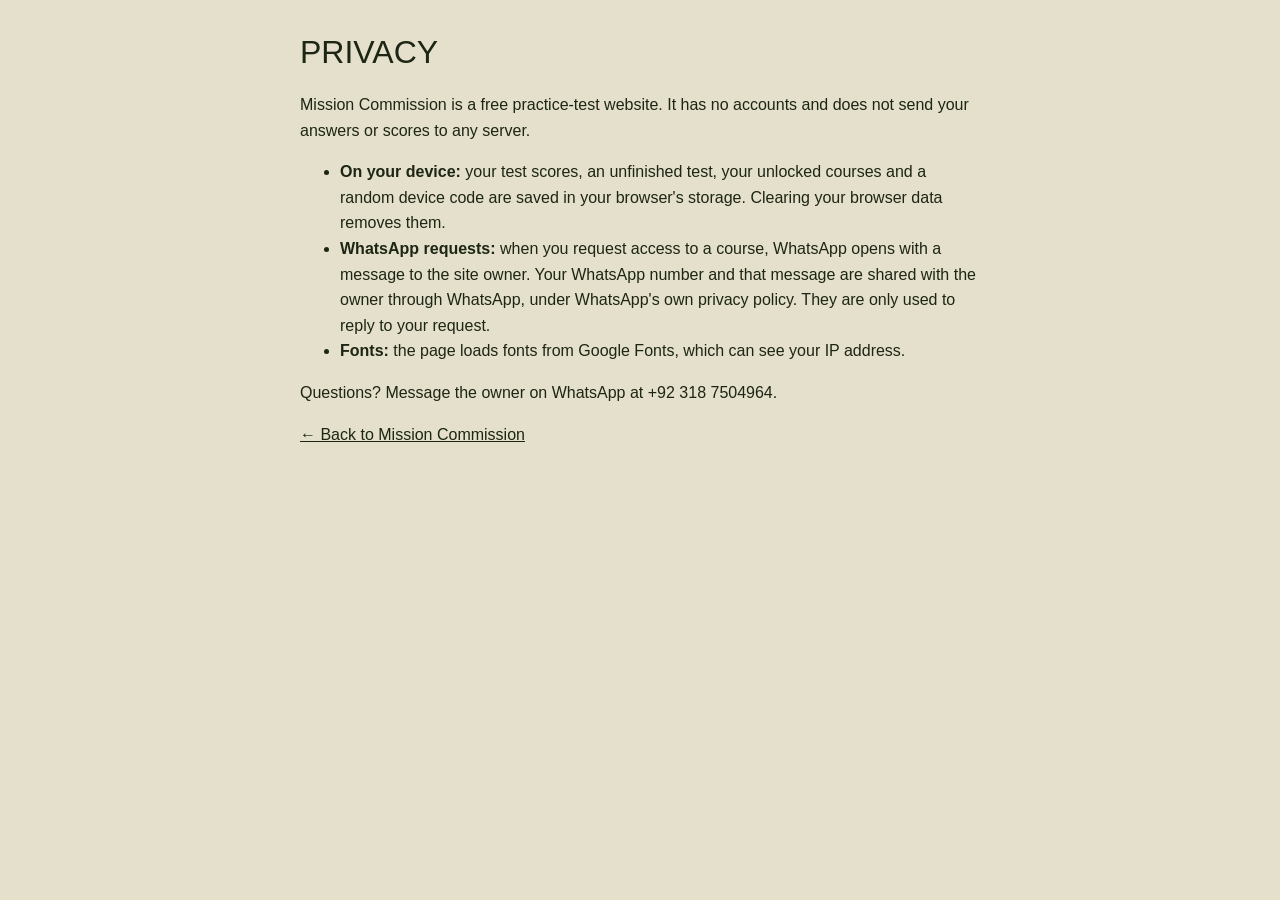
==== privacy.html @ 582a032e "Mission Commission website" ====
<!doctype html><html lang="en"><head><meta charset="utf-8"><meta name="viewport" content="width=device-width,initial-scale=1">
<title>Privacy · Mission Commission</title><link rel="icon" href="icons/favicon.svg" type="image/svg+xml"><link rel="stylesheet" href="style.css">
<style>.wrap{max-width:680px;margin:0 auto;padding:28px 0}h1{font-family:var(--font-head);text-transform:uppercase}p,li{line-height:1.6}a{color:inherit}</style></head>
<body><div class="wrap">
<h1>Privacy</h1>
<p>Mission Commission is a free practice-test website. It has no accounts and does not send your answers or scores to any server.</p>
<ul>
<li><b>On your device:</b> your test scores, an unfinished test, your unlocked courses and a random device code are saved in your browser's storage. Clearing your browser data removes them.</li>
<li><b>WhatsApp requests:</b> when you request access to a course, WhatsApp opens with a message to the site owner. Your WhatsApp number and that message are shared with the owner through WhatsApp, under WhatsApp's own privacy policy. They are only used to reply to your request.</li>
<li><b>Fonts:</b> the page loads fonts from Google Fonts, which can see your IP address.</li>
</ul>
<p>Questions? Message the owner on WhatsApp at +92 318 7504964.</p>
<p><a href="./">← Back to Mission Commission</a></p>
</div></body></html>
---- style.css ----
html{color-scheme:light}body{margin:0;font-size:16px;padding-left:16px;padding-right:16px}
@media (prefers-color-scheme: dark){:root:not([data-theme="light"]){color-scheme:dark}}
/* Layout: one centred field-manual column. Briefing board (test list) -> exam screen with sticky timer bar and slide-out roll-call palette -> debrief. */
:root{
  --bg:#e4e0cb; --panel:#f1eedd; --ink:#1d2514; --muted:#5b6247; --line:#b8b38d;
  --olive:#4a5d28; --olive-ink:#f4f1de; --brass:#9a7414; --ok:#2f6b2a; --bad:#a3301f; --none:#7a6a1c;
  --ok-bg:#d9e6c6; --bad-bg:#f0d3c8; --none-bg:#efe3b4;
  --font-display:'Black Ops One','Impact','Arial Black',sans-serif;
  --font-head:'Barlow Condensed','Arial Narrow',sans-serif;
  --font-body:'Barlow','Segoe UI',Arial,sans-serif;
}
@media (prefers-color-scheme: dark){:root:not([data-theme="light"]){
  --bg:#141a0e; --panel:#1e2615; --ink:#e9e7d3; --muted:#a3a98a; --line:#3b4528;
  --olive:#7f9a45; --olive-ink:#11160a; --brass:#d1a93a; --ok:#9fcf7a; --bad:#f08a72; --none:#e0c25a;
  --ok-bg:#2a3c1d; --bad-bg:#4a2419; --none-bg:#41381a; color-scheme:dark}}
:root[data-theme="dark"]{
  --bg:#141a0e; --panel:#1e2615; --ink:#e9e7d3; --muted:#a3a98a; --line:#3b4528;
  --olive:#7f9a45; --olive-ink:#11160a; --brass:#d1a93a; --ok:#9fcf7a; --bad:#f08a72; --none:#e0c25a;
  --ok-bg:#2a3c1d; --bad-bg:#4a2419; --none-bg:#41381a; color-scheme:dark}
*{box-sizing:border-box}
body{background:var(--bg);color:var(--ink);font-family:var(--font-body);font-size:16px;line-height:1.5;
  padding-block:0 40px;padding-left:max(16px,env(safe-area-inset-left,0px));padding-right:max(16px,env(safe-area-inset-right,0px))}
body::before{content:"";position:fixed;inset:0 0 auto;height:env(safe-area-inset-top,0px);z-index:30;background:var(--olive)}
.wrap{max-width:860px;margin:0 auto}
button{font:inherit;color:inherit;cursor:pointer}
:focus-visible{outline:3px solid var(--brass);outline-offset:2px}
h1,h2,h3{margin:0;font-weight:400;text-wrap:balance}
.stencil{font-family:var(--font-display);letter-spacing:.04em;text-transform:uppercase}
.label{font-family:var(--font-head);font-weight:600;letter-spacing:.14em;text-transform:uppercase;font-size:.8rem;color:var(--muted)}
.num{font-variant-numeric:tabular-nums}

/* masthead */
.mast{background:var(--olive);color:var(--olive-ink);margin:0 calc(-1*max(16px,env(safe-area-inset-left,0px)));
  padding:22px max(16px,env(safe-area-inset-left,0px)) 20px;border-bottom:6px double var(--brass)}
.mast .wrap{display:flex;justify-content:space-between;gap:16px;align-items:flex-end;flex-wrap:wrap}
.mast h1{font-family:var(--font-display);font-size:clamp(1.8rem,6vw,2.8rem);line-height:1;text-transform:uppercase;letter-spacing:.05em}
.mast p{margin:6px 0 0;font-family:var(--font-head);font-weight:600;letter-spacing:.16em;text-transform:uppercase;font-size:.9rem;opacity:.9}
.theme{border:2px solid currentColor;background:transparent;padding:6px 12px;font-family:var(--font-head);font-weight:700;letter-spacing:.12em;text-transform:uppercase;font-size:.8rem;color:var(--olive-ink)}

/* home */
.intro{margin:22px 0 8px;display:flex;gap:10px 28px;flex-wrap:wrap}
.intro div{min-width:0}
.intro b{font-family:var(--font-display);font-size:1.5rem;display:block;line-height:1.1}
.group{margin-top:26px}
.group h2{font-family:var(--font-head);font-weight:700;font-size:1.3rem;letter-spacing:.14em;text-transform:uppercase;border-bottom:3px solid var(--ink);padding-bottom:4px;margin-bottom:12px;display:flex;justify-content:space-between;gap:10px;flex-wrap:wrap}
.grid{display:grid;grid-template-columns:repeat(auto-fill,minmax(240px,1fr));gap:12px}
.card{background:var(--panel);border:2px solid var(--line);border-left:8px solid var(--olive);padding:12px 14px;display:flex;flex-direction:column;gap:6px;min-width:0}
.card h3{font-family:var(--font-head);font-weight:700;font-size:1.25rem;letter-spacing:.06em;text-transform:uppercase}
.meta{display:flex;gap:6px 14px;flex-wrap:wrap;font-size:.9rem;color:var(--muted)}
.best{font-family:var(--font-head);font-weight:600;font-size:.95rem;letter-spacing:.06em;text-transform:uppercase;min-height:1.4em}
.best.has{color:var(--ok)}
.btn{background:var(--olive);color:var(--olive-ink);border:2px solid var(--olive);padding:9px 16px;font-family:var(--font-head);font-weight:700;letter-spacing:.12em;text-transform:uppercase;font-size:1rem;min-height:44px}
.btn:hover{filter:brightness(1.1)}
.btn.ghost{background:transparent;color:var(--ink);border-color:var(--ink)}
.btn.danger{background:var(--bad);border-color:var(--bad);color:#fff}
.btn[disabled]{opacity:.4;cursor:not-allowed}
.rules{margin-top:30px;padding:14px 16px;border:2px dashed var(--line);color:var(--muted);font-size:.95rem}
.rules ul{margin:6px 0 0;padding-left:20px}

/* exam */
.bar{position:sticky;top:env(safe-area-inset-top,0px);z-index:20;background:var(--olive);color:var(--olive-ink);
  margin:0 calc(-1*max(16px,env(safe-area-inset-left,0px)));padding:8px max(16px,env(safe-area-inset-left,0px));border-bottom:4px solid var(--brass)}
.bar .wrap{display:flex;align-items:center;justify-content:space-between;gap:10px;flex-wrap:wrap}
.bar .t{font-family:var(--font-head);font-weight:700;letter-spacing:.1em;text-transform:uppercase;font-size:1rem;min-width:0}
.clock{font-family:var(--font-display);font-size:1.7rem;letter-spacing:.06em;font-variant-numeric:tabular-nums;line-height:1}
.clock.low{color:#ffd27a;animation:blink 1s steps(2) infinite}
@keyframes blink{50%{opacity:.45}}
@media (prefers-reduced-motion:reduce){.clock.low{animation:none}}
.prog{height:6px;background:var(--line);margin-top:0}
.prog i{display:block;height:100%;background:var(--brass);width:0}
.exam{display:grid;grid-template-columns:minmax(0,1fr) 230px;gap:20px;margin-top:18px;align-items:start}
@media (max-width:760px){.exam{grid-template-columns:minmax(0,1fr)}}
.qbox{background:var(--panel);border:2px solid var(--line);padding:16px}
.qhead{display:flex;justify-content:space-between;gap:10px;flex-wrap:wrap;margin-bottom:10px}
.qtext{font-size:1.15rem;font-weight:500;white-space:pre-line;overflow-wrap:anywhere;margin-bottom:14px}
.opts{display:grid;gap:10px}
.opt{display:flex;gap:12px;align-items:flex-start;text-align:left;width:100%;background:var(--bg);border:2px solid var(--line);padding:10px 12px;min-height:48px}
.opt:hover{border-color:var(--olive)}
.opt .k{flex:none;width:32px;height:32px;display:grid;place-items:center;border:2px solid var(--ink);font-family:var(--font-head);font-weight:700;font-size:1.1rem}
.opt .x{min-width:0;overflow-wrap:anywhere;padding-top:3px}
.opt.sel{background:var(--olive);color:var(--olive-ink);border-color:var(--olive)}
.opt.sel .k{background:var(--olive-ink);color:var(--olive);border-color:var(--olive-ink)}
.nav{display:flex;gap:10px;flex-wrap:wrap;margin-top:16px}
.nav .sp{flex:1}
.pal{background:var(--panel);border:2px solid var(--line);padding:12px}
.cells{display:grid;grid-template-columns:repeat(auto-fill,minmax(38px,1fr));gap:6px;margin-top:8px}
.cell{height:38px;border:2px solid var(--line);background:var(--bg);font-family:var(--font-head);font-weight:700;font-size:1rem;position:relative;padding:0}
.cell.ans{background:var(--olive);color:var(--olive-ink);border-color:var(--olive)}
.cell.flag::after{content:"";position:absolute;top:-2px;right:-2px;border:7px solid transparent;border-top-color:var(--brass);border-right-color:var(--brass)}
.cell.cur{outline:3px solid var(--brass);outline-offset:1px}
.legend{display:flex;flex-wrap:wrap;gap:4px 12px;margin-top:10px;font-size:.82rem;color:var(--muted)}
.legend span::before{content:"";display:inline-block;width:12px;height:12px;border:2px solid var(--line);margin-right:5px;vertical-align:-2px;background:var(--bg)}
.legend .a::before{background:var(--olive);border-color:var(--olive)}
.legend .f::before{background:var(--brass);border-color:var(--brass)}
.count{display:flex;justify-content:space-between;font-family:var(--font-head);font-weight:600;letter-spacing:.06em;text-transform:uppercase;margin-top:8px;font-size:.95rem}

.empty{border:2px dashed var(--line);padding:22px 18px;color:var(--muted)}
.empty b{display:block;color:var(--ink);font-family:var(--font-head);font-size:1.2rem;letter-spacing:.06em;text-transform:uppercase}
.empty p{margin:4px 0 0}
.frow{display:flex;gap:10px;align-items:center;flex-wrap:wrap;background:var(--panel);border:2px solid var(--line);border-left:8px solid var(--olive);padding:10px 12px;margin-bottom:10px}
.frow .fn{flex:1;min-width:160px;display:flex;flex-direction:column;overflow-wrap:anywhere}
.frow a.btn{text-decoration:none;display:inline-flex;align-items:center}
/* dialogs */
.veil{position:fixed;inset:0;background:rgba(10,14,6,.72);z-index:40;display:grid;place-items:center;padding:16px}
.dlg{background:var(--panel);border:3px solid var(--ink);max-width:440px;width:100%;padding:20px}
.dlg h3{font-family:var(--font-display);text-transform:uppercase;font-size:1.4rem;margin-bottom:8px}
.dlg .row{display:flex;gap:10px;flex-wrap:wrap;margin-top:16px}

/* results */
.score{margin-top:20px;background:var(--panel);border:3px solid var(--ink);padding:18px;display:grid;grid-template-columns:auto minmax(0,1fr);gap:18px;align-items:center}
@media (max-width:520px){.score{grid-template-columns:minmax(0,1fr)}}
.big{font-family:var(--font-display);font-size:clamp(3rem,14vw,5rem);line-height:1}
.big small{font-size:.4em;color:var(--muted)}
.verdict{font-family:var(--font-head);font-weight:700;font-size:1.5rem;letter-spacing:.1em;text-transform:uppercase}
.stats{display:grid;grid-template-columns:repeat(auto-fit,minmax(120px,1fr));gap:10px;margin-top:14px}
.stat{padding:10px 12px;border:2px solid var(--line);border-left-width:8px;background:var(--bg)}
.stat b{display:block;font-family:var(--font-display);font-size:1.8rem;line-height:1.1}
.stat.ok{border-left-color:var(--ok)} .stat.bad{border-left-color:var(--bad)} .stat.none{border-left-color:var(--none)}
.bars{display:flex;height:16px;margin-top:14px;border:2px solid var(--ink)}
.bars i{display:block;height:100%}
.filters{display:flex;gap:8px;flex-wrap:wrap;margin:22px 0 10px;align-items:center}
.chip{border:2px solid var(--ink);background:transparent;padding:6px 12px;font-family:var(--font-head);font-weight:700;letter-spacing:.1em;text-transform:uppercase;font-size:.9rem}
.chip[aria-pressed="true"]{background:var(--ink);color:var(--bg)}
.rev{background:var(--panel);border:2px solid var(--line);border-left:8px solid var(--line);padding:12px 14px;margin-bottom:12px}
.rev.ok{border-left-color:var(--ok)} .rev.bad{border-left-color:var(--bad)} .rev.none{border-left-color:var(--none)}
.tag{display:inline-block;padding:1px 8px;font-family:var(--font-head);font-weight:700;letter-spacing:.1em;text-transform:uppercase;font-size:.8rem}
.tag.ok{background:var(--ok-bg);color:var(--ok)} .tag.bad{background:var(--bad-bg);color:var(--bad)} .tag.none{background:var(--none-bg);color:var(--none)}
.ro{display:flex;gap:10px;padding:6px 8px;margin-top:6px;border:2px solid transparent}
.ro .k{flex:none;font-family:var(--font-head);font-weight:700;width:24px}
.ro .x{min-width:0;overflow-wrap:anywhere}
.ro.right{background:var(--ok-bg);border-color:var(--ok)}
.ro.wrong{background:var(--bad-bg);border-color:var(--bad)}
.ro em{font-style:normal;font-family:var(--font-head);font-weight:700;letter-spacing:.08em;text-transform:uppercase;font-size:.8rem;margin-left:auto;flex:none;padding-left:8px}
.footer{margin-top:30px;text-align:center}

.mast{background-color:var(--olive);background-image:url("data:image/svg+xml,<svg xmlns='http://www.w3.org/2000/svg' viewBox='0 0 300 140'><g opacity='.5'><ellipse cx='30' cy='30' rx='46' ry='20' fill='%23324019' transform='rotate(-18 30 30)'/><ellipse cx='120' cy='96' rx='52' ry='18' fill='%23324019' transform='rotate(14 120 96)'/><ellipse cx='230' cy='34' rx='50' ry='19' fill='%23324019' transform='rotate(-8 230 34)'/><ellipse cx='290' cy='110' rx='40' ry='16' fill='%23324019' transform='rotate(24 290 110)'/><ellipse cx='170' cy='20' rx='30' ry='12' fill='%23706a38' transform='rotate(20 170 20)'/><ellipse cx='60' cy='112' rx='36' ry='13' fill='%23706a38' transform='rotate(-12 60 112)'/><ellipse cx='260' cy='76' rx='26' ry='11' fill='%23706a38' transform='rotate(40 260 76)'/></g></svg>");background-size:340px auto;position:relative;border-bottom:0}
.mast::after{content:"";position:absolute;left:0;right:0;bottom:0;height:8px;background:repeating-linear-gradient(-45deg,var(--brass) 0 7px,#01411C 7px 14px)}
.mast .wrap{position:relative}
.brand{display:flex;gap:14px;align-items:center;min-width:0}
.brand>div{min-width:0}
.badge{flex:none;display:block;filter:drop-shadow(0 2px 0 rgba(0,0,0,.35));animation:pop .7s cubic-bezier(.2,1.4,.4,1) both}
.mbtns{display:flex;gap:8px;flex-wrap:wrap}
.mast h1{text-shadow:0 2px 0 rgba(0,0,0,.35)}
.cico{display:inline-flex;color:var(--olive);width:34px;height:34px}
.cico svg{overflow:visible}
.cico :is(.a-spin,.a-twinkle,.a-twinkle2,.a-beat,.a-sway,.a-needle,.a-bob,.a-fly,.a-flag,.c1,.c2,.c3){transform-box:fill-box;transform-origin:center}
.a-spin{animation:spin 7s linear infinite}
.a-twinkle{animation:twinkle 2.4s ease-in-out infinite}
.a-twinkle2{animation:twinkle 1.8s ease-in-out infinite}
.a-beat{animation:beat 1.6s ease-in-out infinite}
.a-sway{transform-origin:50% 10%!important;animation:sway 3.2s ease-in-out infinite}
.a-needle{animation:needle 5s ease-in-out infinite}
.a-bob{animation:bob 2.2s ease-in-out infinite}
.a-fly{animation:fly 3s ease-in-out infinite}
.a-flag{transform-origin:0 50%!important;animation:wave 1.4s ease-in-out infinite}
.c1,.c2,.c3{animation:chev 1.8s ease-in-out infinite}.c2{animation-delay:.2s}.c1{animation-delay:.4s}
.card:hover .cico{filter:drop-shadow(0 0 4px var(--brass))}
@keyframes spin{to{transform:rotate(360deg)}}
@keyframes twinkle{0%,100%{transform:scale(1) rotate(0)}50%{transform:scale(1.18) rotate(12deg)}}
@keyframes beat{0%,100%{transform:scale(1)}15%{transform:scale(1.14)}30%{transform:scale(1)}45%{transform:scale(1.1)}}
@keyframes sway{0%,100%{transform:rotate(-9deg)}50%{transform:rotate(9deg)}}
@keyframes needle{0%{transform:rotate(-30deg)}30%{transform:rotate(40deg)}60%{transform:rotate(-12deg)}100%{transform:rotate(-30deg)}}
@keyframes bob{0%,100%{transform:translateY(0)}50%{transform:translateY(-2.5px)}}
@keyframes fly{0%,100%{transform:translate(-1px,1.5px) rotate(-4deg)}50%{transform:translate(1px,-1.5px) rotate(4deg)}}
@keyframes wave{0%,100%{transform:skewY(0) scaleX(1)}50%{transform:skewY(-9deg) scaleX(.86)}}
@keyframes chev{0%,100%{opacity:.35;transform:translateY(2px)}50%{opacity:1;transform:translateY(-1px)}}
.facts{display:flex;gap:8px;flex-wrap:wrap}
@media (max-width:520px){.facts{width:100%}.facts .btn{flex:1;justify-content:center;text-align:center}}
.fico{flex:none;width:44px;height:44px;display:grid;place-items:center;background:#01411C;color:#f4f1de;font-family:var(--font-display);font-size:.8rem;letter-spacing:.06em;border:2px solid var(--ink)}
.cardhead{display:flex;align-items:center;justify-content:space-between;gap:8px}
.banner{display:block;margin-top:20px;border:3px solid var(--ink);position:relative;overflow:hidden;height:120px}
.banner svg{display:block;width:100%;height:100%}
.banner .txt{position:absolute;left:calc(25% + 14px);bottom:8px;right:10px;color:#f4f1de;font-family:var(--font-display);text-transform:uppercase;letter-spacing:.08em;font-size:clamp(.8rem,3.4vw,1.1rem);text-shadow:0 2px 0 rgba(0,0,0,.5);text-align:left}
.sweep{animation:sweep 4.5s ease-in-out infinite}
@keyframes sweep{0%{transform:translateX(0) skewX(-20deg)}60%,100%{transform:translateX(420px) skewX(-20deg)}}
@keyframes rise{from{opacity:0;transform:translateY(14px)}to{opacity:1;transform:none}}
@keyframes pop{from{opacity:0;transform:scale(.6)}to{opacity:1;transform:none}}
@keyframes slidein{from{opacity:0;transform:translateX(18px)}to{opacity:1;transform:none}}
@keyframes grow{from{transform:scaleX(0)}to{transform:scaleX(1)}}
#app>*{animation:rise .35s ease-out both}
.grid>*,.stats>*,.rev,.frow{animation:rise .4s ease-out both}
.grid>*:nth-child(2),.stats>*:nth-child(2){animation-delay:.06s}.grid>*:nth-child(3),.stats>*:nth-child(3){animation-delay:.12s}
.grid>*:nth-child(4),.stats>*:nth-child(4){animation-delay:.18s}.grid>*:nth-child(5){animation-delay:.24s}.grid>*:nth-child(6){animation-delay:.3s}
.grid>*:nth-child(n+7){animation-delay:.34s}
.card{transition:transform .15s,box-shadow .15s}
.card:hover{transform:translateY(-3px);box-shadow:0 6px 0 var(--line)}
.btn{transition:transform .1s,filter .15s}
.btn:active{transform:scale(.97)}
.qbox.swap{animation:slidein .28s ease-out both}
.opt.sel{animation:pop .22s ease-out}
.cell{transition:background .15s,transform .1s}
.cell:active{transform:scale(.92)}
.bars i{transform-origin:left;animation:grow .9s .15s cubic-bezier(.2,.8,.2,1) both}
.prog i{transition:width .4s ease}
.big{animation:pop .5s cubic-bezier(.2,1.4,.4,1) both}
@media (prefers-reduced-motion:reduce){*,*::before,*::after{animation:none!important;transition:none!important}}
.qimg{display:block;max-width:100%;height:auto;margin:0 auto 14px;background:#fff;border:2px solid var(--line)}
.picopts{grid-template-columns:repeat(auto-fit,minmax(64px,1fr))}
.opt.pic{justify-content:center;min-height:56px;padding:8px}
.opt.pic .k{width:36px;height:36px;font-size:1.25rem}
.picrev{display:flex;gap:8px;flex-wrap:wrap;margin-top:8px}

.accl{display:block;margin:2px 0 10px;color:var(--ink-soft,inherit)}.accl.on{color:var(--olive)}
.lockcard{max-width:560px;margin:22px auto;padding:22px;border:2px solid var(--ink);background:var(--card,transparent);animation:rise .4s both}
.lockico{display:inline-block;color:var(--olive);margin-bottom:6px}
.lockcard h2{margin:0 0 6px;font-family:var(--font-head);text-transform:uppercase;letter-spacing:.06em}
.locknote{margin:0 0 12px}.locksteps{margin:0 0 14px;padding-left:20px;line-height:1.5}.locksteps li{margin:4px 0}
.lockacts{display:flex;flex-wrap:wrap;gap:10px;margin-bottom:10px}.lockacts .btn{text-decoration:none;display:inline-flex;align-items:center}
.reqtext{width:100%;box-sizing:border-box;font:inherit;font-size:.9rem;padding:8px;border:1px solid var(--ink);background:transparent;color:var(--ink);resize:none;margin-bottom:12px}
.lockrow{display:flex;gap:10px;flex-wrap:wrap}.codein{flex:1 1 220px;min-height:44px;box-sizing:border-box;padding:8px 10px;font:inherit;border:2px solid var(--ink);background:transparent;color:var(--ink)}
.lockmsg{min-height:1.4em;margin-top:10px;font-weight:600}.lockmsg.bad{color:var(--bad)}.lockmsg.good{color:var(--olive)}
.lockdev{margin:14px 0 0;display:block}

/* Resume banner and footer (web build) */
.resume{display:flex;flex-wrap:wrap;gap:12px;align-items:center;justify-content:space-between;background:var(--panel);border:2px solid var(--brass);padding:14px 16px;margin:16px 0}
.resume b{display:block;font-family:var(--font-head);font-size:1.15rem;text-transform:uppercase;letter-spacing:.04em}
.resume .nav{margin:0}
.sitefoot{text-align:center;margin:28px 0 20px;opacity:.85}
.sitefoot a{color:inherit}
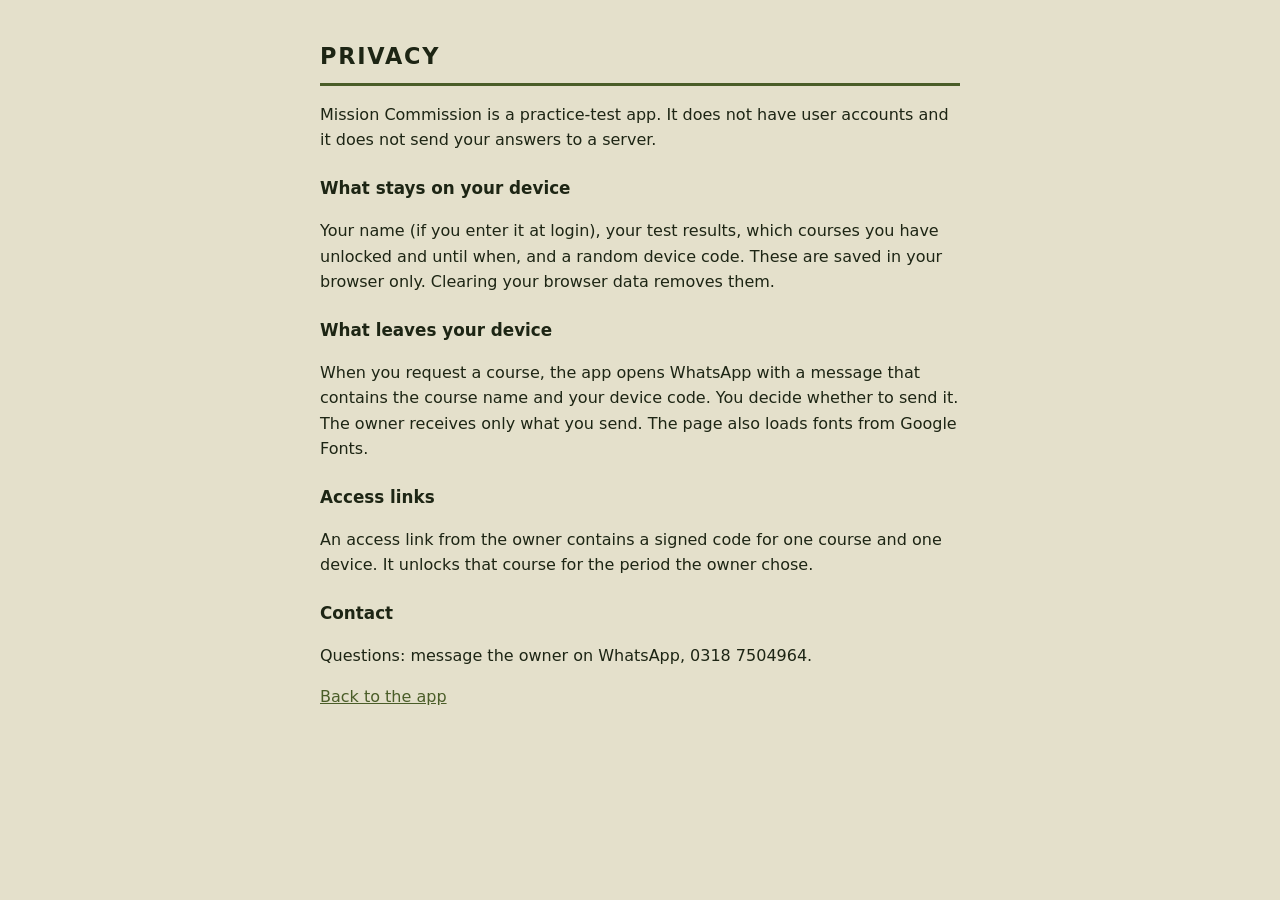
==== commit 3f1e3b5d: "Update Mission Commission with intro, login, admin and new design" ====
--- a/privacy.html
+++ b/privacy.html
@@ -1,14 +1,25 @@
-<!doctype html><html lang="en"><head><meta charset="utf-8"><meta name="viewport" content="width=device-width,initial-scale=1">
-<title>Privacy · Mission Commission</title><link rel="icon" href="icons/favicon.svg" type="image/svg+xml"><link rel="stylesheet" href="style.css">
-<style>.wrap{max-width:680px;margin:0 auto;padding:28px 0}h1{font-family:var(--font-head);text-transform:uppercase}p,li{line-height:1.6}a{color:inherit}</style></head>
-<body><div class="wrap">
+<!doctype html>
+<html lang="en"><head><meta charset="utf-8"><meta name="viewport" content="width=device-width,initial-scale=1">
+<title>Privacy | Mission Commission</title>
+<meta name="theme-color" content="#4a5d28">
+<style>
+:root{--bg:#e4e0cb;--ink:#1d2514;--olive:#4a5d28;--line:#b8b38d}
+@media(prefers-color-scheme:dark){:root{--bg:#161a12;--ink:#e8e6d6;--olive:#8da663;--line:#3a4132}}
+body{margin:0;padding:24px max(16px,env(safe-area-inset-left,0px));background:var(--bg);color:var(--ink);font:16px/1.6 system-ui,sans-serif}
+main{max-width:640px;margin:0 auto}
+h1{font-size:1.4rem;letter-spacing:.08em;text-transform:uppercase;border-bottom:3px solid var(--olive);padding-bottom:8px}
+h2{font-size:1.05rem;margin:22px 0 4px}
+a{color:var(--olive)}
+</style></head><body><main>
 <h1>Privacy</h1>
-<p>Mission Commission is a free practice-test website. It has no accounts and does not send your answers or scores to any server.</p>
-<ul>
-<li><b>On your device:</b> your test scores, an unfinished test, your unlocked courses and a random device code are saved in your browser's storage. Clearing your browser data removes them.</li>
-<li><b>WhatsApp requests:</b> when you request access to a course, WhatsApp opens with a message to the site owner. Your WhatsApp number and that message are shared with the owner through WhatsApp, under WhatsApp's own privacy policy. They are only used to reply to your request.</li>
-<li><b>Fonts:</b> the page loads fonts from Google Fonts, which can see your IP address.</li>
-</ul>
-<p>Questions? Message the owner on WhatsApp at +92 318 7504964.</p>
-<p><a href="./">← Back to Mission Commission</a></p>
-</div></body></html>
+<p>Mission Commission is a practice-test app. It does not have user accounts and it does not send your answers to a server.</p>
+<h2>What stays on your device</h2>
+<p>Your name (if you enter it at login), your test results, which courses you have unlocked and until when, and a random device code. These are saved in your browser only. Clearing your browser data removes them.</p>
+<h2>What leaves your device</h2>
+<p>When you request a course, the app opens WhatsApp with a message that contains the course name and your device code. You decide whether to send it. The owner receives only what you send. The page also loads fonts from Google Fonts.</p>
+<h2>Access links</h2>
+<p>An access link from the owner contains a signed code for one course and one device. It unlocks that course for the period the owner chose.</p>
+<h2>Contact</h2>
+<p>Questions: message the owner on WhatsApp, 0318 7504964.</p>
+<p><a href="./">Back to the app</a></p>
+</main></body></html>
